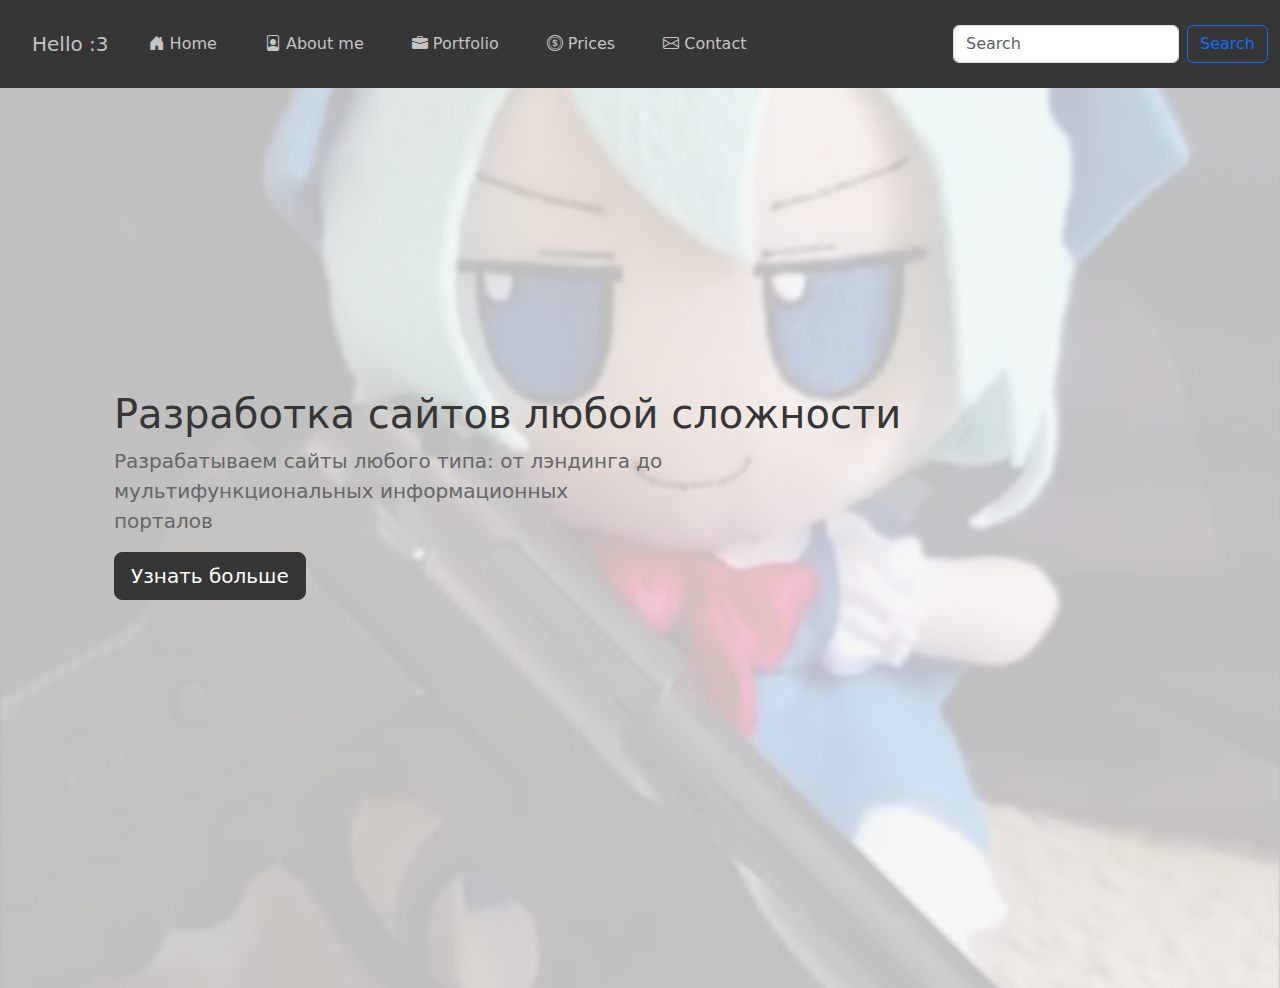
==== index.html @ c4be005e "first commit" ====
<!doctype html>
<html lang="en">
  <head>
    <meta charset="utf-8">
    <meta name="viewport" content="width=device-width, initial-scale=1">
    <title>Bootstrap demo</title>
    <link href="https://cdn.jsdelivr.net/npm/bootstrap@5.3.3/dist/css/bootstrap.min.css" rel="stylesheet" integrity="sha384-QWTKZyjpPEjISv5WaRU9OFeRpok6YctnYmDr5pNlyT2bRjXh0JMhjY6hW+ALEwIH" crossorigin="anonymous">
    <link rel="stylesheet" type="text/css" href="css/style.css">
    <link rel="stylesheet" href="https://cdn.jsdelivr.net/npm/bootstrap-icons@1.11.3/font/bootstrap-icons.min.css">
  </head>
  <body>
    <!-- navbar -->
    <nav class="navbar navbar-expand-lg">
        <div class="container-fluid">
          <a class="navbar-brand" href="#">Hello :3</a>
          <button class="navbar-toggler" type="button" data-bs-toggle="collapse" data-bs-target="#navbarSupportedContent" aria-controls="navbarSupportedContent" aria-expanded="false" aria-label="Toggle navigation">
            <span class="navbar-toggler-icon"></span>
          </button>
          <div class="collapse navbar-collapse" id="navbarSupportedContent">
            <ul class="navbar-nav me-auto mb-2 mb-lg-0">
              <li class="nav-item">
                <a class="nav-link" href="index.html"><i class="bi bi-house-door-fill"></i> Home</a>
              </li>
              <li class="nav-item">
                <a class="nav-link" href="about.html"><i class="bi bi-file-person"></i> About me</a>
              </li>
              <li class="nav-item">
                <a class="nav-link" href="portfolio.html"><i class="bi bi-briefcase-fill"></i> Portfolio</a>
              </li>
              <li class="nav-item">
                <a class="nav-link" href="prices.html"><i class="bi bi-coin"></i> Prices</a>
              </li>
              <li class="nav-item">
                <a class="nav-link" href="contact.html"><i class="bi bi-envelope"></i> Contact</a>
              </li>
            </ul>
            <form class="d-flex" role="search">
              <input class="form-control me-2" type="search" placeholder="Search" aria-label="Search">
              <button class="btn btn-outline-primary" type="submit">Search</button>
            </form>
          </div>
        </div>
    </nav>

    <header class="header">
        <div class="overlay"></div>
        <div class="container">
            <div class="description">
                <h1>Разработка сайтов любой сложности</h1>
                <p>Разрабатываем сайты любого типа: от лэндинга до мультифункциональных информационных порталов</p>
                <button class="btn btn-outline-secondary btn-lg">Узнать больше</button>
            </div>
        </div>
    </header>

    <script src="https://cdn.jsdelivr.net/npm/bootstrap@5.3.3/dist/js/bootstrap.bundle.min.js" integrity="sha384-YvpcrYf0tY3lHB60NNkmXc5s9fDVZLESaAA55NDzOxhy9GkcIdslK1eN7N6jIeHz" crossorigin="anonymous"></script>
  </body>
</html>
---- css/style.css ----
.navbar{
    background: #363636;
}
.nav-link, .navbar-brand{
    color: #c4c4c4;
    cursor: pointer;
    margin-left: 1em;
}
.nav-link{
    margin: 1em !important;
}
.nav-link:hover{
    background: #505050;
    color: #8898f0;
}
.navbar-collapse{
    justify-content: flex-end;
}
.navbar-toggler{
    background: #FFF !important;
}
.active{
    font-weight: bold;
    color: #c4c4c4 !important;
}

.header{
    position: relative;
    background-image: url('../images/headerback1.jpg');

    background-size: cover;
    background-position: center;
    height: 100vh;
}
.overlay{
    position: absolute;
    min-height: 100%;
    min-width: 100%;
    left: 0;
    top: 0;
    background: rgba(244, 244, 244, 0.79);
}
.description{
    position: absolute;
    top: 30%;
    margin: auto;
    padding: 2em;
}
.description h1{
    color: #363636;
}
.description p{
    color: #666;
    font-size: 20px;
    width: 50%;
    line-height: 1.5;
}
.description button{
    border: 1px solid #363636;
    background: #363636;
    color: #fff;
}

.about{
    margin: 4em 0;
    padding: 1em;
    position: relative;
}
.about h1{
    color: #8898f0;
    font-weight: 600;
    margin: 2em;
}
.about img{
    height: 100%;
    width: 100%;
    border-radius: 50%;
}
.about span{
    display: block;
    color: #888;
    position: absolute;
    left: 115px;
}
.about .desc{
    padding: 2em;
    border-left: 4px solid #8898f0;
}
.about .desc h3{
    color: #8898f0;
}
.about .desc p{
    line-height: 2;
    color: #888;
}

.c-item{
    height: 800px;
}
.c-img{
    height: 100%;
    object-fit: cover;
}

.prices{
    margin: 4em 0;
    padding: 1em;
    position: relative;
}
.price-item{
    
}
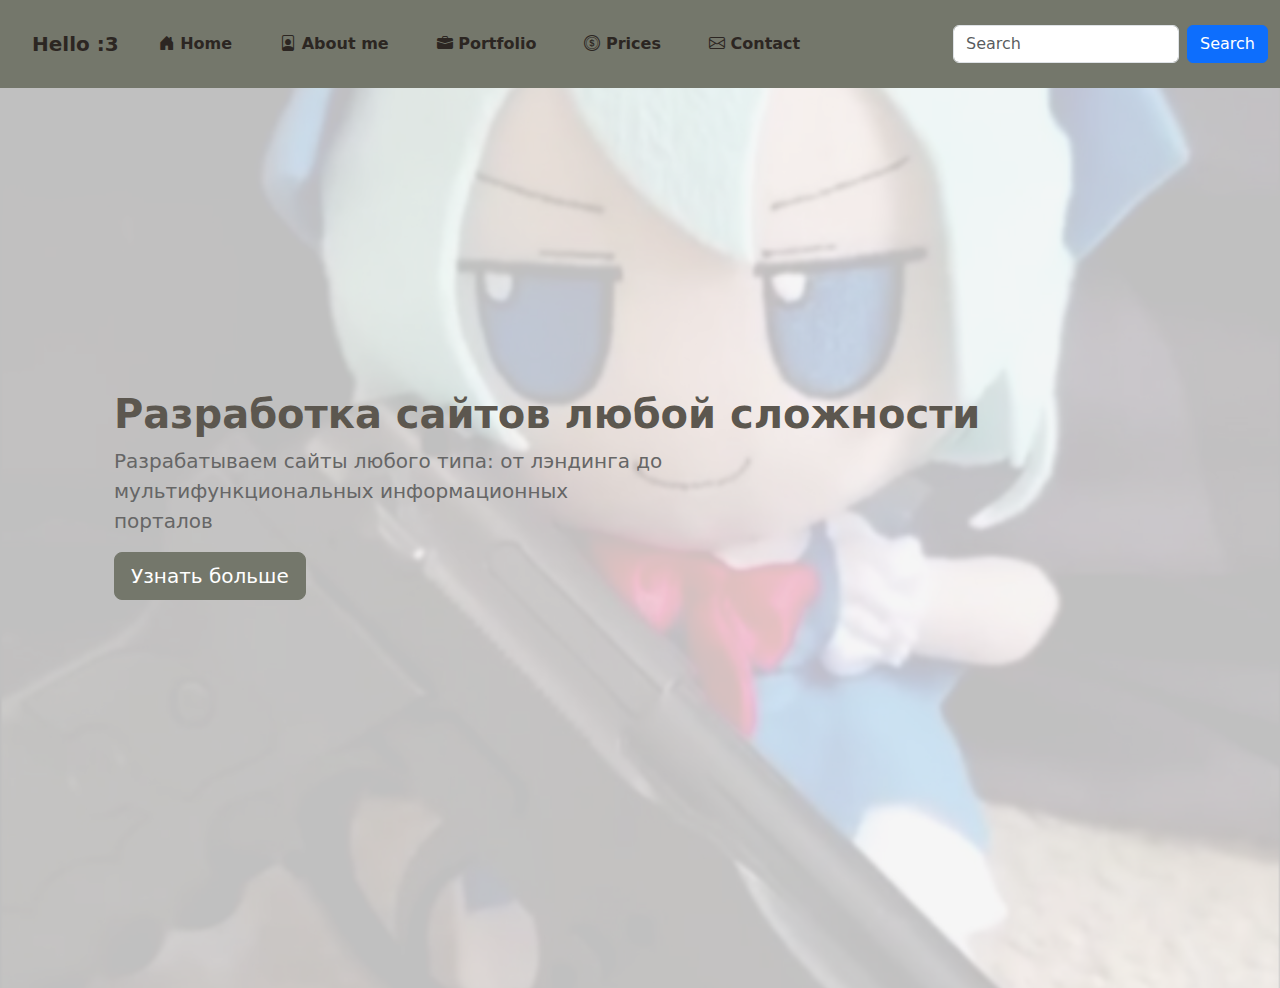
==== commit 1ca828f8: "few changes" ====
--- a/index.html
+++ b/index.html
@@ -5,6 +5,7 @@
     <meta name="viewport" content="width=device-width, initial-scale=1">
     <title>Bootstrap demo</title>
     <link href="https://cdn.jsdelivr.net/npm/bootstrap@5.3.3/dist/css/bootstrap.min.css" rel="stylesheet" integrity="sha384-QWTKZyjpPEjISv5WaRU9OFeRpok6YctnYmDr5pNlyT2bRjXh0JMhjY6hW+ALEwIH" crossorigin="anonymous">
+    <script src="https://cdn.jsdelivr.net/npm/bootstrap@5.3.3/dist/js/bootstrap.bundle.min.js" integrity="sha384-YvpcrYf0tY3lHB60NNkmXc5s9fDVZLESaAA55NDzOxhy9GkcIdslK1eN7N6jIeHz" crossorigin="anonymous"></script>
     <link rel="stylesheet" type="text/css" href="css/style.css">
     <link rel="stylesheet" href="https://cdn.jsdelivr.net/npm/bootstrap-icons@1.11.3/font/bootstrap-icons.min.css">
   </head>
@@ -36,7 +37,7 @@
             </ul>
             <form class="d-flex" role="search">
               <input class="form-control me-2" type="search" placeholder="Search" aria-label="Search">
-              <button class="btn btn-outline-primary" type="submit">Search</button>
+              <button class="btn btn-primary" type="submit">Search</button>
             </form>
           </div>
         </div>
@@ -53,6 +54,5 @@
         </div>
     </header>
 
-    <script src="https://cdn.jsdelivr.net/npm/bootstrap@5.3.3/dist/js/bootstrap.bundle.min.js" integrity="sha384-YvpcrYf0tY3lHB60NNkmXc5s9fDVZLESaAA55NDzOxhy9GkcIdslK1eN7N6jIeHz" crossorigin="anonymous"></script>
   </body>
 </html>--- a/css/style.css
+++ b/css/style.css
@@ -1,9 +1,18 @@
+
+:root{
+    --col1: #DFF8EB;
+    --col2: #A28F9D;
+    --col3: #74776B;
+    --col4: #5C574F;
+    --col5: #48483A;
+}
 
 .navbar{
-    background: #363636;
+    background: var(--col3);
+    font-weight: 600;
 }
 .nav-link, .navbar-brand{
-    color: #c4c4c4;
+    color: #2c2622;
     cursor: pointer;
     margin-left: 1em;
 }
@@ -11,18 +20,15 @@
     margin: 1em !important;
 }
 .nav-link:hover{
-    background: #505050;
-    color: #8898f0;
+    border-radius: 3px;
+    background: var(--col5);
+    color: var(--col1);
 }
 .navbar-collapse{
     justify-content: flex-end;
 }
 .navbar-toggler{
     background: #FFF !important;
-}
-.active{
-    font-weight: bold;
-    color: #c4c4c4 !important;
 }
 
 .header{
@@ -48,7 +54,8 @@
     padding: 2em;
 }
 .description h1{
-    color: #363636;
+    color: var(--col4);
+    font-weight: 600;
 }
 .description p{
     color: #666;
@@ -57,8 +64,8 @@
     line-height: 1.5;
 }
 .description button{
-    border: 1px solid #363636;
-    background: #363636;
+    border: 1px solid var(--col3);
+    background: var(--col3);
     color: #fff;
 }
 
@@ -66,9 +73,13 @@
     margin: 4em 0;
     padding: 1em;
     position: relative;
+    background-color: #999;
+    width: 80%;
+    margin-inline: auto;
+    border-radius: 8px;
 }
 .about h1{
-    color: #8898f0;
+    color: var(--col5);
     font-weight: 600;
     margin: 2em;
 }
@@ -76,23 +87,24 @@
     height: 100%;
     width: 100%;
     border-radius: 50%;
+    padding-bottom: 1em;
 }
 .about span{
     display: block;
     color: #888;
     position: absolute;
-    left: 115px;
+    left: 30%;
 }
 .about .desc{
     padding: 2em;
-    border-left: 4px solid #8898f0;
+    /* border-left: 4px solid var(--col3); */
 }
 .about .desc h3{
-    color: #8898f0;
+    color: var(--col4);
 }
 .about .desc p{
     line-height: 2;
-    color: #888;
+    color: var(--col4);
 }
 
 .c-item{
@@ -108,6 +120,6 @@
     padding: 1em;
     position: relative;
 }
-.price-item{
-    
+#price-title{
+
 }